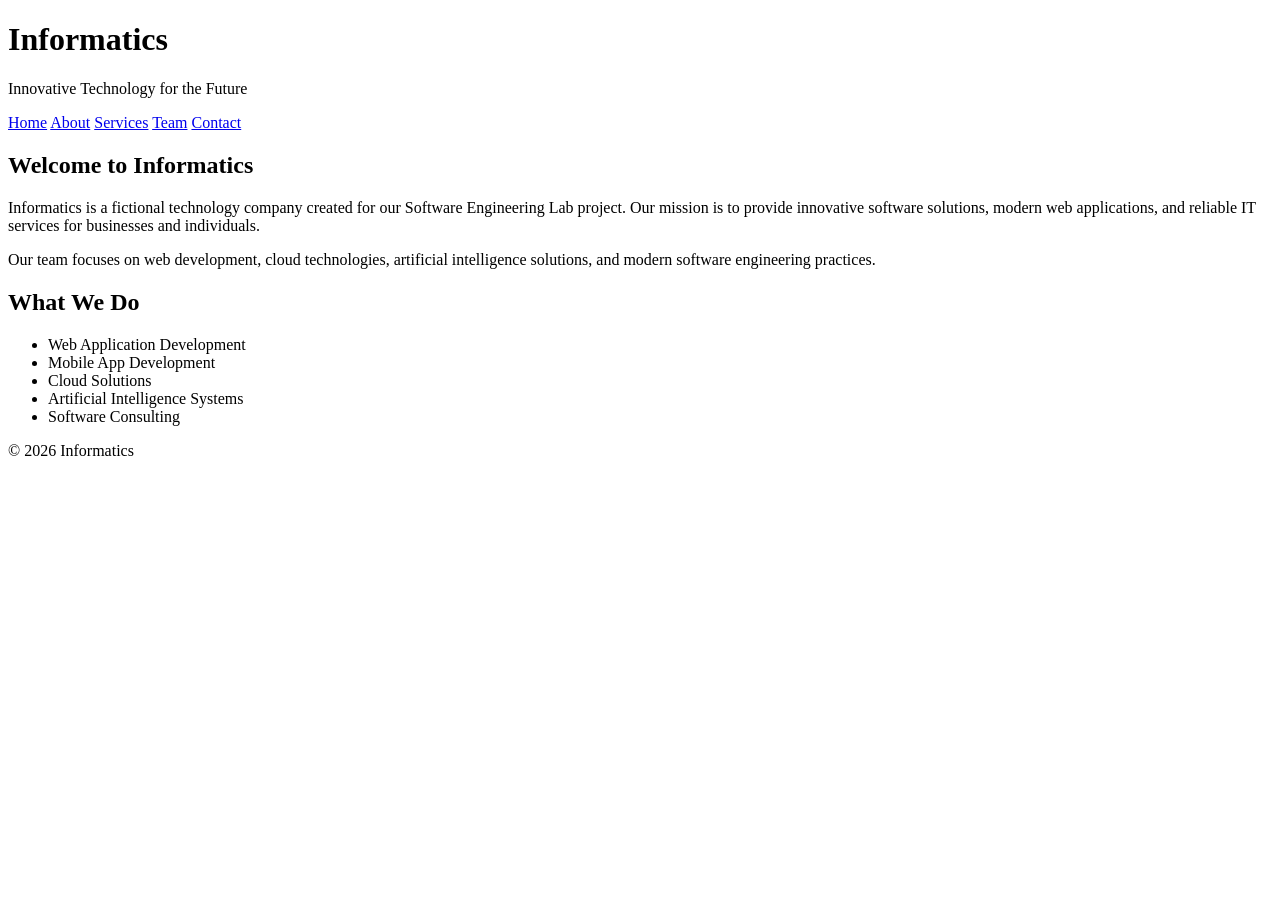
==== index.html @ c32945b3 "Added home page" ====
<!DOCTYPE html>
<html lang="en">
<head>
    <meta charset="UTF-8">
    <meta name="viewport" content="width=device-width, initial-scale=1.0">
    <title>Informatics</title>
    <link rel="stylesheet" href="style.css">
</head>

<body>

<header>
    <h1>Informatics</h1>
    <p>Innovative Technology for the Future</p>
</header>

<nav>
    <a href="index.html">Home</a>
    <a href="about.html">About</a>
    <a href="services.html">Services</a>
    <a href="team.html">Team</a>
    <a href="contact.html">Contact</a>
</nav>

<section>
    <h2>Welcome to Informatics</h2>
    <p>
        Informatics is a fictional technology company created for our 
        Software Engineering Lab project. Our mission is to provide innovative 
        software solutions, modern web applications, and reliable IT services 
        for businesses and individuals.
    </p>

    <p>
        Our team focuses on web development, cloud technologies, artificial 
        intelligence solutions, and modern software engineering practices.
    </p>
</section>

<section>
    <h2>What We Do</h2>
    <ul>
        <li>Web Application Development</li>
        <li>Mobile App Development</li>
        <li>Cloud Solutions</li>
        <li>Artificial Intelligence Systems</li>
        <li>Software Consulting</li>
    </ul>
</section>

<footer>
    <p>© 2026 Informatics</p>
</footer>

</body>
</html>
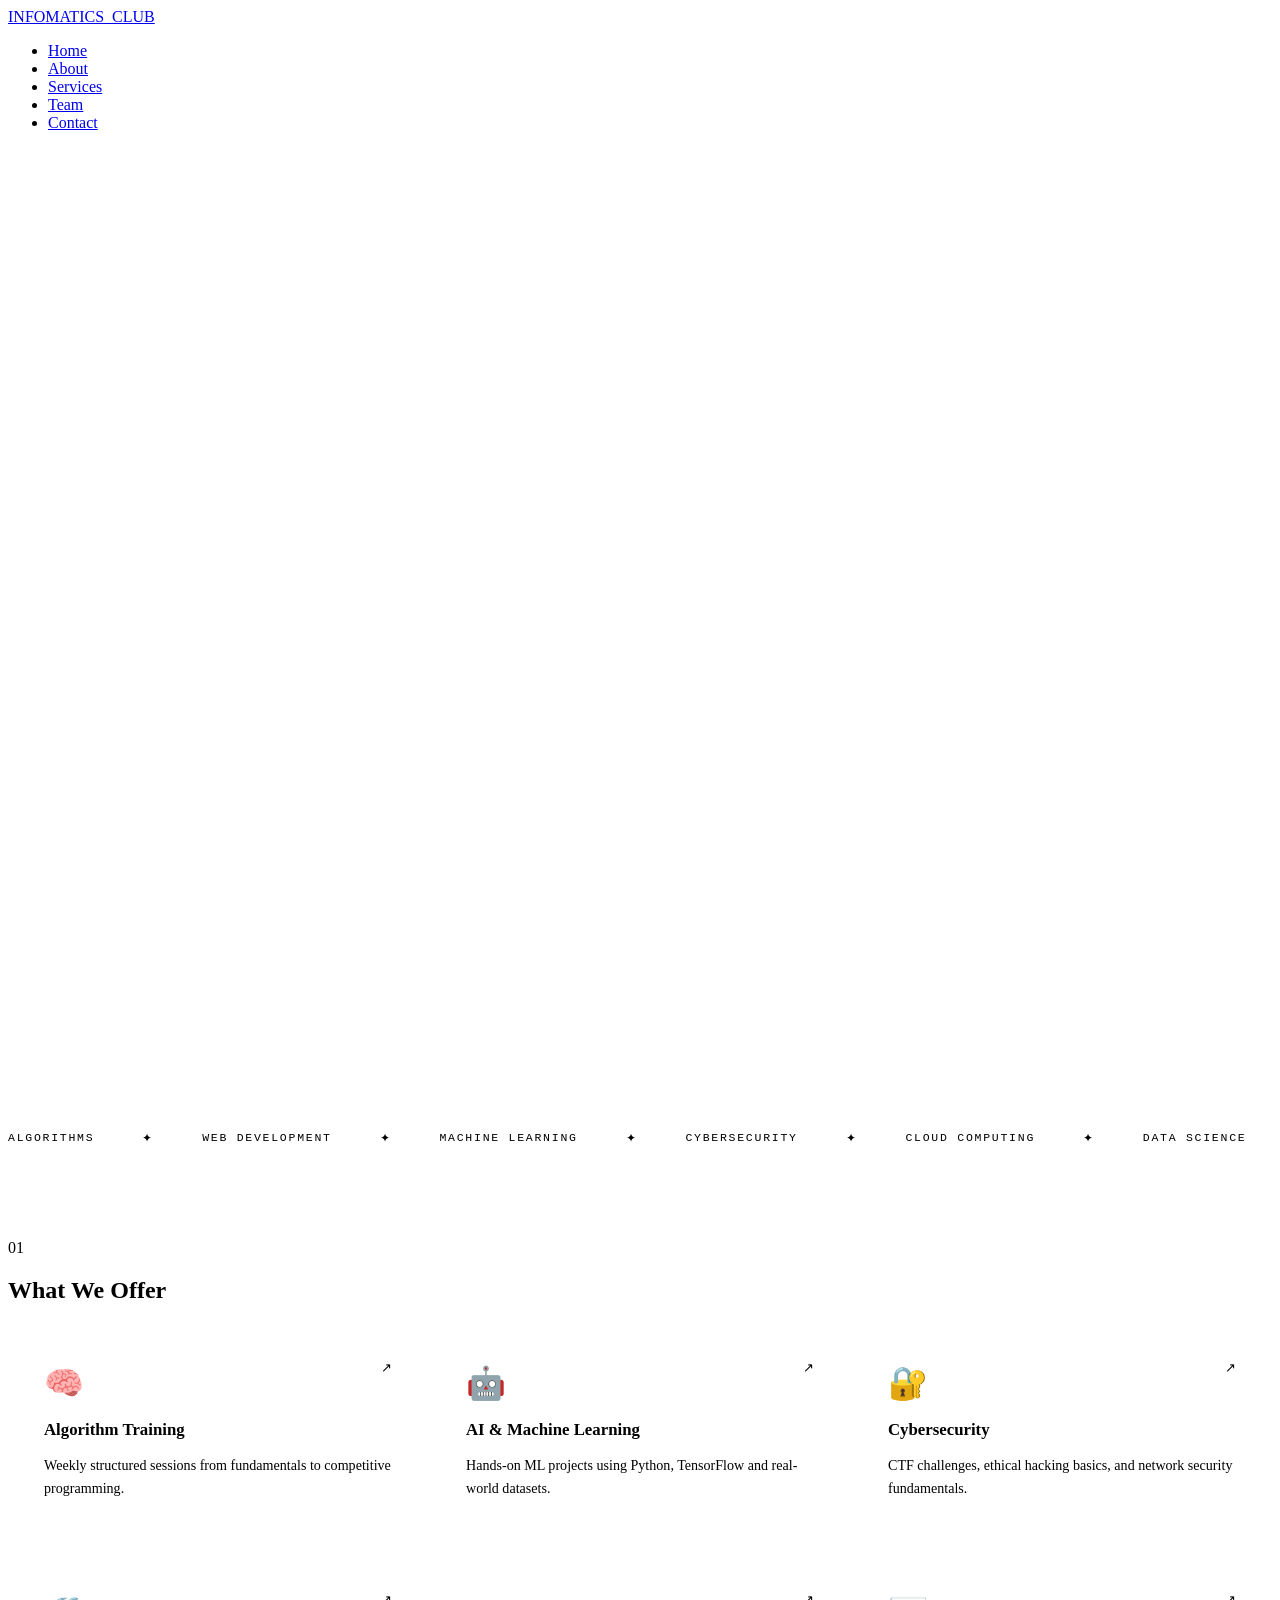
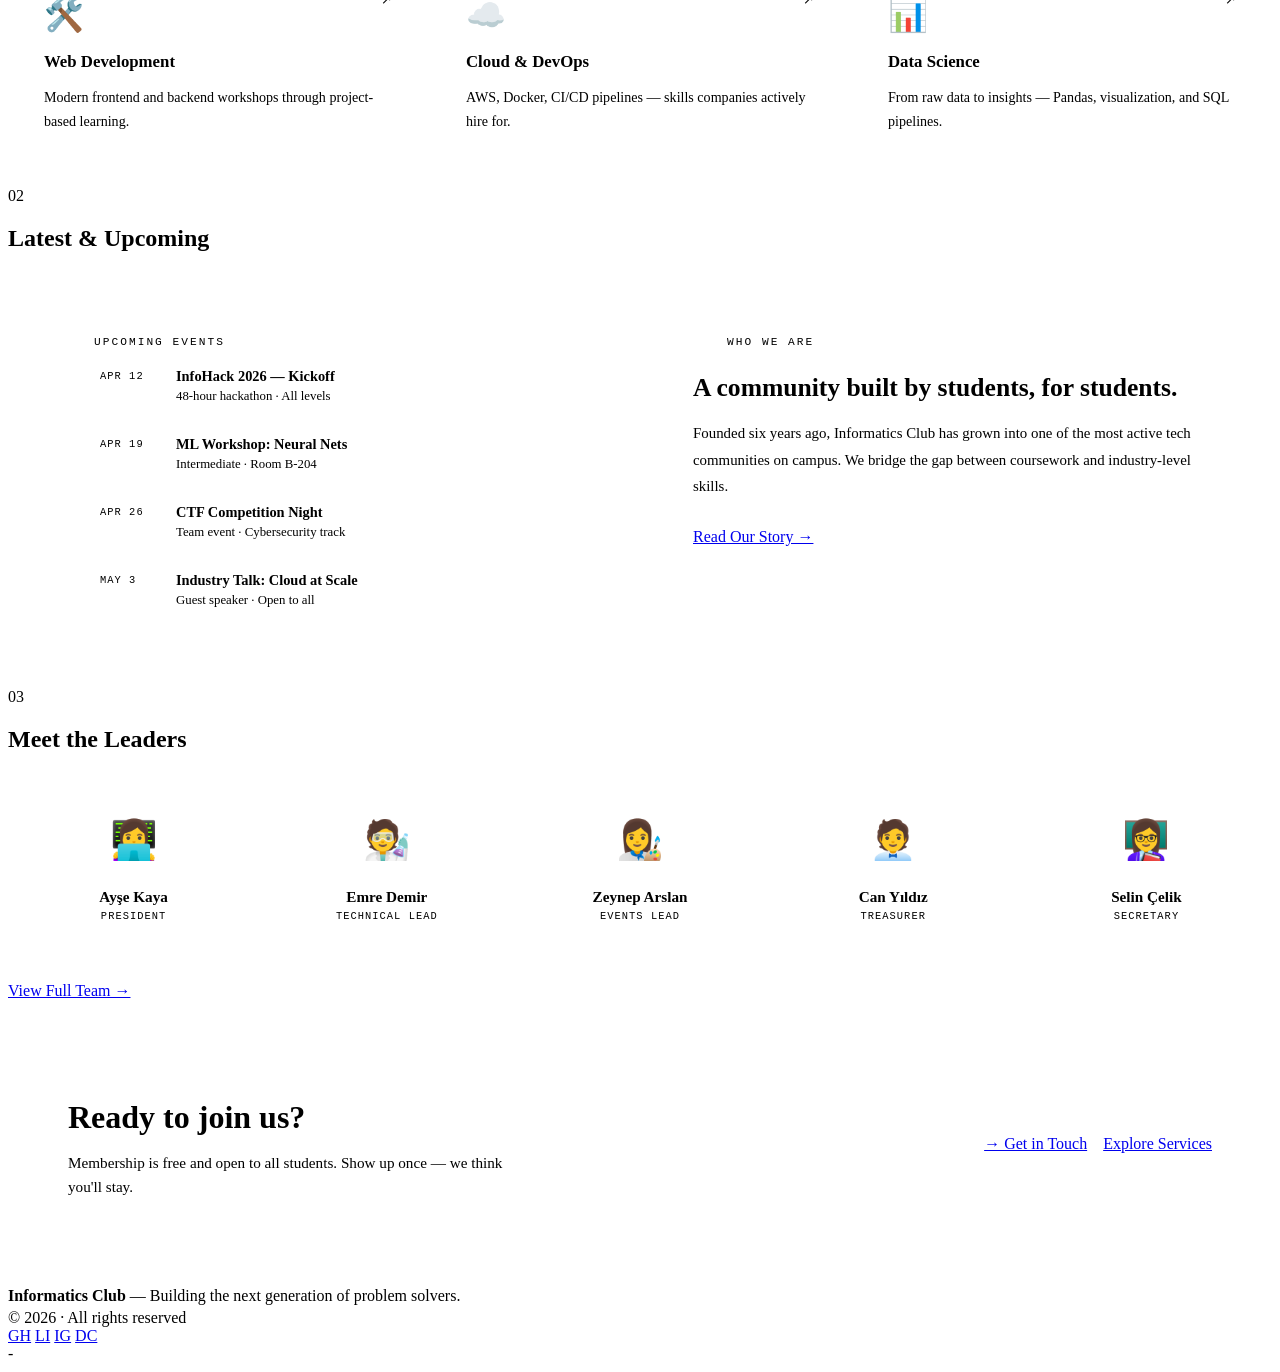
==== commit fa3a460a: "last index" ====
--- a/index.html
+++ b/index.html
@@ -1,56 +1,383 @@
 <!DOCTYPE html>
 <html lang="en">
 <head>
-    <meta charset="UTF-8">
-    <meta name="viewport" content="width=device-width, initial-scale=1.0">
-    <title>Informatics</title>
-    <link rel="stylesheet" href="style.css">
+  <meta charset="UTF-8"/>
+  <meta name="viewport" content="width=device-width, initial-scale=1.0"/>
+  <title>Informatics Club</title>
+  <link rel="stylesheet" href="style.css"/>
+  <style>
+    /* ---- INDEX-SPECIFIC ---- */
+
+    /* HERO FULL SCREEN */
+    .home-hero {
+      position: relative; z-index: 1;
+      min-height: 92vh;
+      display: flex; flex-direction: column; justify-content: center;
+      padding: 0 60px;
+      max-width: 1100px; margin: 0 auto;
+    }
+    .home-hero h1 {
+      font-size: clamp(3.5rem, 8vw, 7rem);
+      font-weight: 800; line-height: 1.0; letter-spacing: -0.03em;
+      opacity: 0; animation: fadeUp 0.8s 0.2s forwards;
+    }
+    .home-hero h1 em {
+      font-style: normal;
+      background: linear-gradient(135deg, var(--accent), var(--accent2));
+      -webkit-background-clip: text; -webkit-text-fill-color: transparent; background-clip: text;
+    }
+    .home-hero .subtitle {
+      margin-top: 32px; max-width: 540px;
+      font-size: 1.15rem; color: var(--muted); line-height: 1.75;
+      opacity: 0; animation: fadeUp 0.8s 0.4s forwards;
+    }
+    .home-hero .cta-row {
+      margin-top: 48px; display: flex; gap: 16px; flex-wrap: wrap;
+      opacity: 0; animation: fadeUp 0.8s 0.6s forwards;
+    }
+    .scroll-hint {
+      position: absolute; bottom: 40px; left: 60px;
+      font-family: 'Space Mono', monospace; font-size: 0.7rem;
+      color: var(--muted); letter-spacing: 0.15em; text-transform: uppercase;
+      display: flex; align-items: center; gap: 12px;
+      opacity: 0; animation: fadeUp 0.8s 1s forwards;
+    }
+    .scroll-hint::before { content: ''; width: 40px; height: 1px; background: var(--border); }
+
+    /* STATS STRIP */
+    .stats-strip {
+      position: relative; z-index: 1;
+      display: grid; grid-template-columns: repeat(4, 1fr);
+      gap: 1px; background: var(--border);
+      border-top: 1px solid var(--border);
+      border-bottom: 1px solid var(--border);
+    }
+    .stat-item {
+      background: var(--surface); padding: 36px 40px;
+      opacity: 0; animation: fadeUp 0.6s forwards;
+    }
+    .stat-item:nth-child(1){animation-delay:0.5s}
+    .stat-item:nth-child(2){animation-delay:0.65s}
+    .stat-item:nth-child(3){animation-delay:0.8s}
+    .stat-item:nth-child(4){animation-delay:0.95s}
+    .stat-num {
+      font-family: 'Space Mono', monospace; font-size: 2.8rem;
+      font-weight: 700; color: var(--accent); line-height: 1;
+    }
+    .stat-label { margin-top: 8px; font-size: 0.85rem; color: var(--muted); font-weight: 600; }
+
+    /* MARQUEE */
+    .marquee-wrap {
+      position: relative; z-index: 1;
+      overflow: hidden; border-bottom: 1px solid var(--border);
+      background: var(--surface); padding: 14px 0;
+    }
+    .marquee-track {
+      display: flex; gap: 48px; width: max-content;
+      animation: marquee 20s linear infinite;
+    }
+    .marquee-item {
+      font-family: 'Space Mono', monospace; font-size: 0.72rem;
+      color: var(--muted); letter-spacing: 0.15em; text-transform: uppercase;
+      white-space: nowrap; display: flex; align-items: center; gap: 48px;
+    }
+    .marquee-item::after { content: '✦'; color: var(--accent); }
+    @keyframes marquee { from{transform:translateX(0)} to{transform:translateX(-50%)} }
+
+    /* SERVICES PREVIEW */
+    .services-preview {
+      display: grid; grid-template-columns: repeat(3, 1fr);
+      gap: 2px; background: var(--border);
+    }
+    .preview-card {
+      background: var(--card); padding: 40px 36px;
+      position: relative; overflow: hidden; transition: background 0.3s;
+      text-decoration: none; color: inherit;
+      display: block;
+    }
+    .preview-card:hover { background: var(--surface); }
+    .preview-card::after {
+      content: ''; position: absolute;
+      bottom: 0; left: 0; right: 0; height: 3px;
+      background: linear-gradient(90deg, var(--accent), var(--accent2));
+      transform: scaleX(0); transition: transform 0.3s; transform-origin: left;
+    }
+    .preview-card:hover::after { transform: scaleX(1); }
+    .preview-icon { font-size: 2rem; margin-bottom: 18px; display: block; }
+    .preview-card h3 { font-size: 1.05rem; font-weight: 700; margin-bottom: 10px; }
+    .preview-card p { color: var(--muted); font-size: 0.88rem; line-height: 1.65; }
+    .preview-arrow {
+      position: absolute; top: 36px; right: 36px;
+      font-family: 'Space Mono', monospace; font-size: 0.8rem;
+      color: var(--border); transition: color 0.3s;
+    }
+    .preview-card:hover .preview-arrow { color: var(--accent); }
+
+    /* FEATURED SECTION */
+    .feature-split {
+      display: grid; grid-template-columns: 1fr 1fr; gap: 2px;
+      background: var(--border);
+    }
+    .feature-block {
+      background: var(--card); padding: 64px 52px;
+      position: relative; overflow: hidden;
+    }
+    .feature-block.dark { background: var(--surface); }
+    .feature-eyebrow {
+      font-family: 'Space Mono', monospace; font-size: 0.7rem;
+      color: var(--accent3); letter-spacing: 0.18em; text-transform: uppercase;
+      margin-bottom: 20px; display: flex; align-items: center; gap: 10px;
+    }
+    .feature-eyebrow::before { content: ''; width: 24px; height: 1px; background: var(--accent3); }
+    .feature-block h3 { font-size: 1.6rem; font-weight: 800; margin-bottom: 16px; line-height: 1.2; }
+    .feature-block p { color: var(--muted); line-height: 1.8; font-size: 0.93rem; margin-bottom: 28px; }
+    .event-list { list-style: none; display: flex; flex-direction: column; gap: 16px; }
+    .event-item {
+      display: flex; gap: 16px; align-items: flex-start;
+      padding-bottom: 16px; border-bottom: 1px solid var(--border);
+    }
+    .event-item:last-child { border-bottom: none; padding-bottom: 0; }
+    .event-date {
+      font-family: 'Space Mono', monospace; font-size: 0.65rem;
+      color: var(--accent); letter-spacing: 0.1em; flex-shrink: 0;
+      padding-top: 2px; min-width: 60px;
+    }
+    .event-name { font-size: 0.9rem; font-weight: 700; margin-bottom: 4px; }
+    .event-meta { font-size: 0.8rem; color: var(--muted); }
+
+    /* TEAM PREVIEW */
+    .team-preview {
+      display: flex; gap: 2px; background: var(--border);
+    }
+    .tp-card {
+      background: var(--card); flex: 1; padding: 36px 28px;
+      transition: background 0.3s; text-align: center;
+    }
+    .tp-card:hover { background: var(--surface); }
+    .tp-avatar {
+      font-size: 2.4rem; width: 64px; height: 64px;
+      border-radius: 50%; background: var(--surface); border: 1px solid var(--border);
+      display: flex; align-items: center; justify-content: center;
+      margin: 0 auto 16px;
+    }
+    .tp-name { font-size: 0.95rem; font-weight: 700; margin-bottom: 4px; }
+    .tp-role {
+      font-family: 'Space Mono', monospace; font-size: 0.65rem;
+      color: var(--accent); letter-spacing: 0.1em; text-transform: uppercase;
+    }
+
+    /* CTA BANNER */
+    .cta-banner {
+      background: var(--card); border-top: 1px solid var(--border);
+      border-bottom: 1px solid var(--border);
+      padding: 72px 60px;
+      display: flex; align-items: center; justify-content: space-between;
+      gap: 40px; position: relative; overflow: hidden; z-index: 1;
+    }
+    .cta-banner::before {
+      content: '';
+      position: absolute; top: 0; left: 0; right: 0; height: 2px;
+      background: linear-gradient(90deg, var(--accent), var(--accent2), var(--accent3));
+    }
+    .cta-text h2 { font-size: 2rem; font-weight: 800; margin-bottom: 12px; }
+    .cta-text p { color: var(--muted); font-size: 0.95rem; line-height: 1.6; max-width: 440px; }
+
+    @media(max-width:900px){
+      .home-hero { padding: 0 24px; min-height: 80vh; }
+      .scroll-hint { left: 24px; }
+      .stats-strip { grid-template-columns: 1fr 1fr; }
+      .services-preview { grid-template-columns: 1fr; }
+      .feature-split { grid-template-columns: 1fr; }
+      .team-preview { flex-wrap: wrap; }
+      .cta-banner { flex-direction: column; padding: 48px 24px; }
+    }
+  </style>
 </head>
-
 <body>
-
-<header>
-    <h1>Informatics</h1>
-    <p>Innovative Technology for the Future</p>
-</header>
-
-<nav>
-    <a href="index.html">Home</a>
-    <a href="about.html">About</a>
-    <a href="services.html">Services</a>
-    <a href="team.html">Team</a>
-    <a href="contact.html">Contact</a>
-</nav>
-
-<section>
-    <h2>Welcome to Informatics</h2>
-    <p>
-        Informatics is a fictional technology company created for our 
-        Software Engineering Lab project. Our mission is to provide innovative 
-        software solutions, modern web applications, and reliable IT services 
-        for businesses and individuals.
+  <div class="blob blob-1"></div>
+  <div class="blob blob-2"></div>
+
+  <nav>
+    <a class="nav-logo" href="index.html">
+      <div class="nav-dot"></div>
+      <span>INFO</span>MATICS<span>_CLUB</span>
+    </a>
+    <ul class="nav-links">
+      <li><a href="index.html" class="active">Home</a></li>
+      <li><a href="about.html">About</a></li>
+      <li><a href="services.html">Services</a></li>
+      <li><a href="team.html">Team</a></li>
+      <li><a href="contact.html">Contact</a></li>
+    </ul>
+  </nav>
+
+  <!-- HOME HERO -->
+  <section class="home-hero">
+    <div class="hero-tag" style="opacity:0;animation:fadeUp 0.7s 0.1s forwards;">Student Tech Community</div>
+    <h1>Build.<br/>Learn.<br/><em>Compete.</em></h1>
+    <p class="subtitle">
+      Informatics Club is a student-led community where curious minds explore computer science, collaborate on real projects, and compete on the world stage.
     </p>
-
-    <p>
-        Our team focuses on web development, cloud technologies, artificial 
-        intelligence solutions, and modern software engineering practices.
-    </p>
-</section>
-
-<section>
-    <h2>What We Do</h2>
-    <ul>
-        <li>Web Application Development</li>
-        <li>Mobile App Development</li>
-        <li>Cloud Solutions</li>
-        <li>Artificial Intelligence Systems</li>
-        <li>Software Consulting</li>
-    </ul>
-</section>
-
-<footer>
-    <p>© 2026 Informatics</p>
-</footer>
-
+    <div class="cta-row">
+      <a href="contact.html" class="btn btn-primary">→ Join the Club</a>
+      <a href="about.html" class="btn btn-outline">Discover More</a>
+    </div>
+    <div class="scroll-hint">Scroll to explore</div>
+  </section>
+
+  <!-- STATS -->
+  <div class="stats-strip">
+    <div class="stat-item"><div class="stat-num">120+</div><div class="stat-label">Active Members</div></div>
+    <div class="stat-item"><div class="stat-num">40+</div><div class="stat-label">Events per Year</div></div>
+    <div class="stat-item"><div class="stat-num">15</div><div class="stat-label">Awards Won</div></div>
+    <div class="stat-item"><div class="stat-num">6</div><div class="stat-label">Years Running</div></div>
+  </div>
+
+  <!-- MARQUEE -->
+  <div class="marquee-wrap">
+    <div class="marquee-track">
+      <span class="marquee-item">Algorithms</span>
+      <span class="marquee-item">Web Development</span>
+      <span class="marquee-item">Machine Learning</span>
+      <span class="marquee-item">Cybersecurity</span>
+      <span class="marquee-item">Cloud Computing</span>
+      <span class="marquee-item">Data Science</span>
+      <span class="marquee-item">Hackathons</span>
+      <span class="marquee-item">Open Source</span>
+      <span class="marquee-item">Algorithms</span>
+      <span class="marquee-item">Web Development</span>
+      <span class="marquee-item">Machine Learning</span>
+      <span class="marquee-item">Cybersecurity</span>
+      <span class="marquee-item">Cloud Computing</span>
+      <span class="marquee-item">Data Science</span>
+      <span class="marquee-item">Hackathons</span>
+      <span class="marquee-item">Open Source</span>
+    </div>
+  </div>
+
+  <!-- SERVICES PREVIEW -->
+  <div class="section" style="margin-top:80px;">
+    <div class="section-head">
+      <span class="section-num">01</span>
+      <h2>What We Offer</h2>
+    </div>
+    <div class="services-preview">
+      <a class="preview-card" href="services.html">
+        <span class="preview-arrow">↗</span>
+        <span class="preview-icon">🧠</span>
+        <h3>Algorithm Training</h3>
+        <p>Weekly structured sessions from fundamentals to competitive programming.</p>
+      </a>
+      <a class="preview-card" href="services.html">
+        <span class="preview-arrow">↗</span>
+        <span class="preview-icon">🤖</span>
+        <h3>AI & Machine Learning</h3>
+        <p>Hands-on ML projects using Python, TensorFlow and real-world datasets.</p>
+      </a>
+      <a class="preview-card" href="services.html">
+        <span class="preview-arrow">↗</span>
+        <span class="preview-icon">🔐</span>
+        <h3>Cybersecurity</h3>
+        <p>CTF challenges, ethical hacking basics, and network security fundamentals.</p>
+      </a>
+      <a class="preview-card" href="services.html">
+        <span class="preview-arrow">↗</span>
+        <span class="preview-icon">🛠️</span>
+        <h3>Web Development</h3>
+        <p>Modern frontend and backend workshops through project-based learning.</p>
+      </a>
+      <a class="preview-card" href="services.html">
+        <span class="preview-arrow">↗</span>
+        <span class="preview-icon">☁️</span>
+        <h3>Cloud & DevOps</h3>
+        <p>AWS, Docker, CI/CD pipelines — skills companies actively hire for.</p>
+      </a>
+      <a class="preview-card" href="services.html">
+        <span class="preview-arrow">↗</span>
+        <span class="preview-icon">📊</span>
+        <h3>Data Science</h3>
+        <p>From raw data to insights — Pandas, visualization, and SQL pipelines.</p>
+      </a>
+    </div>
+  </div>
+
+  <!-- EVENTS + ABOUT SPLIT -->
+  <div class="section">
+    <div class="section-head">
+      <span class="section-num">02</span>
+      <h2>Latest & Upcoming</h2>
+    </div>
+    <div class="feature-split">
+      <div class="feature-block">
+        <div class="feature-eyebrow">Upcoming Events</div>
+        <ul class="event-list">
+          <li class="event-item">
+            <span class="event-date">APR 12</span>
+            <div><div class="event-name">InfoHack 2026 — Kickoff</div><div class="event-meta">48-hour hackathon · All levels</div></div>
+          </li>
+          <li class="event-item">
+            <span class="event-date">APR 19</span>
+            <div><div class="event-name">ML Workshop: Neural Nets</div><div class="event-meta">Intermediate · Room B-204</div></div>
+          </li>
+          <li class="event-item">
+            <span class="event-date">APR 26</span>
+            <div><div class="event-name">CTF Competition Night</div><div class="event-meta">Team event · Cybersecurity track</div></div>
+          </li>
+          <li class="event-item">
+            <span class="event-date">MAY 3</span>
+            <div><div class="event-name">Industry Talk: Cloud at Scale</div><div class="event-meta">Guest speaker · Open to all</div></div>
+          </li>
+        </ul>
+      </div>
+      <div class="feature-block dark">
+        <div class="feature-eyebrow">Who We Are</div>
+        <h3>A community built by students, for students.</h3>
+        <p>Founded six years ago, Informatics Club has grown into one of the most active tech communities on campus. We bridge the gap between coursework and industry-level skills.</p>
+        <a href="about.html" class="btn btn-outline">Read Our Story →</a>
+      </div>
+    </div>
+  </div>
+
+  <!-- TEAM PREVIEW -->
+  <div class="section">
+    <div class="section-head">
+      <span class="section-num">03</span>
+      <h2>Meet the Leaders</h2>
+    </div>
+    <div class="team-preview">
+      <div class="tp-card"><div class="tp-avatar">👩‍💻</div><div class="tp-name">Ayşe Kaya</div><div class="tp-role">President</div></div>
+      <div class="tp-card"><div class="tp-avatar">🧑‍🔬</div><div class="tp-name">Emre Demir</div><div class="tp-role">Technical Lead</div></div>
+      <div class="tp-card"><div class="tp-avatar">👩‍🎨</div><div class="tp-name">Zeynep Arslan</div><div class="tp-role">Events Lead</div></div>
+      <div class="tp-card"><div class="tp-avatar">🧑‍💼</div><div class="tp-name">Can Yıldız</div><div class="tp-role">Treasurer</div></div>
+      <div class="tp-card"><div class="tp-avatar">👩‍🏫</div><div class="tp-name">Selin Çelik</div><div class="tp-role">Secretary</div></div>
+    </div>
+    <div style="margin-top:24px;"><a href="team.html" class="btn btn-outline">View Full Team →</a></div>
+  </div>
+
+  <!-- CTA BANNER -->
+  <div class="cta-banner">
+    <div class="cta-text">
+      <h2>Ready to join us?</h2>
+      <p>Membership is free and open to all students. Show up once — we think you'll stay.</p>
+    </div>
+    <div style="display:flex;gap:16px;flex-wrap:wrap;">
+      <a href="contact.html" class="btn btn-primary">→ Get in Touch</a>
+      <a href="services.html" class="btn btn-outline">Explore Services</a>
+    </div>
+  </div>
+
+  <footer>
+    <div class="footer-left">
+      <strong>Informatics Club</strong> — Building the next generation of problem solvers.<br/>
+      <span style="margin-top:4px;display:block;">© 2026 · All rights reserved</span>
+    </div>
+    <div class="footer-socials">
+      <a class="social-link" href="#" title="GitHub">GH</a>
+      <a class="social-link" href="#" title="LinkedIn">LI</a>
+      <a class="social-link" href="#" title="Instagram">IG</a>
+      <a class="social-link" href="#" title="Discord">DC</a>
+    </div>
+  </footer>
 </body>
-</html>+</html>
+-
